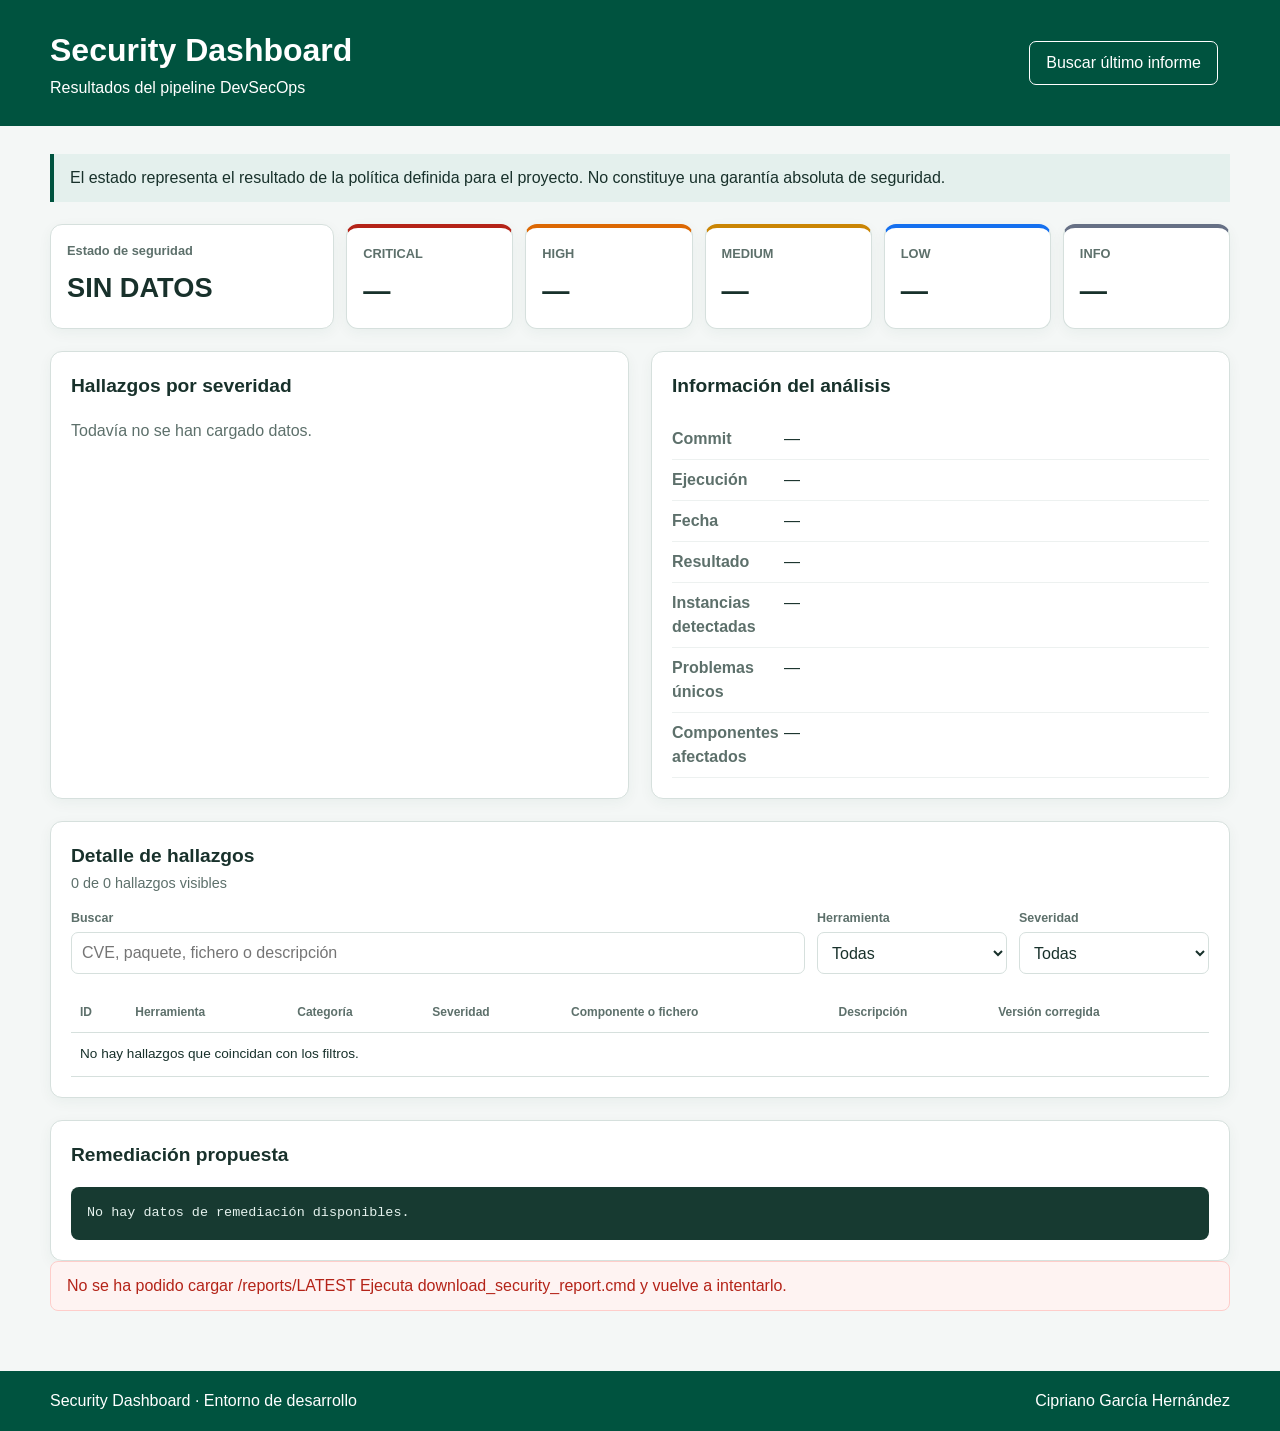
==== dashboard/index.html @ fe18d58e "añadir descarga automática del reports de github actions y dashboard de seguridad" ====
<!doctype html>
<html lang="es">
<head>
  <meta charset="utf-8">
  <meta name="viewport" content="width=device-width, initial-scale=1">
  <title>Security Dashboard</title>
  <link rel="stylesheet" href="styles.css">
  <script src="app.js" defer></script>
</head>
<body>
  <header class="site-header">
    <div class="container header-content">
      <div>
        <h1>Security Dashboard</h1>
        <p>Resultados del pipeline DevSecOps</p>
      </div>
      <div class="update-controls">
        <button id="refresh-button" class="secondary-button" type="button">
          Buscar último informe
        </button>
        <span id="update-message" class="update-message" aria-live="polite"></span>
      </div>
    </div>
  </header>

  <main class="container">
    <p class="notice">
      El estado representa el resultado de la política definida para el proyecto.
      No constituye una garantía absoluta de seguridad.
    </p>

    <section class="summary-grid" aria-label="Resumen de seguridad">
      <article id="status-card" class="card status-card">
        <span class="card-label">Estado de seguridad</span>
        <strong id="security-status">SIN DATOS</strong>
      </article>
      <article class="card severity-card critical">
        <span class="card-label">CRITICAL</span>
        <strong id="count-critical">—</strong>
      </article>
      <article class="card severity-card high">
        <span class="card-label">HIGH</span>
        <strong id="count-high">—</strong>
      </article>
      <article class="card severity-card medium">
        <span class="card-label">MEDIUM</span>
        <strong id="count-medium">—</strong>
      </article>
      <article class="card severity-card low">
        <span class="card-label">LOW</span>
        <strong id="count-low">—</strong>
      </article>
      <article class="card severity-card info">
        <span class="card-label">INFO</span>
        <strong id="count-info">—</strong>
      </article>
    </section>

    <section class="two-columns">
      <article class="panel">
        <h2>Hallazgos por severidad</h2>
        <div id="severity-chart" class="severity-chart">
          <p class="empty-message">Todavía no se han cargado datos.</p>
        </div>
      </article>

      <article class="panel">
        <h2>Información del análisis</h2>
        <dl class="analysis-data">
          <div><dt>Commit</dt><dd id="analysis-commit">—</dd></div>
          <div><dt>Ejecución</dt><dd id="analysis-run">—</dd></div>
          <div><dt>Fecha</dt><dd id="analysis-date">—</dd></div>
          <div><dt>Resultado</dt><dd id="analysis-conclusion">—</dd></div>
          <div><dt>Instancias detectadas</dt><dd id="analysis-total">—</dd></div>
          <div><dt>Problemas únicos</dt><dd id="analysis-unique">—</dd></div>
          <div><dt>Componentes afectados</dt><dd id="analysis-components">—</dd></div>
        </dl>
        <a id="workflow-link" class="workflow-link hidden" href="#" target="_blank" rel="noreferrer">
          Abrir ejecución en GitHub
        </a>
      </article>
    </section>

    <section class="panel findings-panel">
      <div class="section-heading">
        <div>
          <h2>Detalle de hallazgos</h2>
          <p id="visible-findings">0 hallazgos visibles</p>
        </div>
      </div>

      <div class="filters">
        <label>
          <span>Buscar</span>
          <input id="search-input" type="search"
                 placeholder="CVE, paquete, fichero o descripción">
        </label>
        <label>
          <span>Herramienta</span>
          <select id="tool-filter">
            <option value="">Todas</option>
          </select>
        </label>
        <label>
          <span>Severidad</span>
          <select id="severity-filter">
            <option value="">Todas</option>
            <option value="CRITICAL">CRITICAL</option>
            <option value="HIGH">HIGH</option>
            <option value="MEDIUM">MEDIUM</option>
            <option value="LOW">LOW</option>
            <option value="INFO">INFO</option>
          </select>
        </label>
      </div>

      <div class="table-wrapper">
        <table>
          <thead>
            <tr>
              <th>ID</th>
              <th>Herramienta</th>
              <th>Categoría</th>
              <th>Severidad</th>
              <th>Componente o fichero</th>
              <th>Descripción</th>
              <th>Versión corregida</th>
            </tr>
          </thead>
          <tbody id="findings-body">
            <tr><td colspan="7">No se han cargado informes.</td></tr>
          </tbody>
        </table>
      </div>
    </section>

    <section class="panel remediation-panel">
      <h2>Remediación propuesta</h2>
      <pre id="remediation-content">No hay datos de remediación disponibles.</pre>
    </section>

    <p id="error-message" class="error-message hidden" role="alert"></p>
  </main>

  <footer>
    <div class="container">
      <span>Security Dashboard · Entorno de desarrollo</span>
      <span>Cipriano García Hernández</span>
    </div>
  </footer>
</body>
</html>
---- dashboard/styles.css ----
:root {
  --uned-green: #00533f;
  --uned-green-light: #e4f0ed;
  --background: #f4f7f6;
  --surface: #ffffff;
  --border: #d6e0dd;
  --text: #18312b;
  --muted: #5d706b;
  --critical: #b42318;
  --high: #dc6803;
  --medium: #ca8504;
  --low: #1570ef;
  --info: #667085;
  --approved: #067647;
  --review: #b54708;
  --blocked: #b42318;
}

* {
  box-sizing: border-box;
}

body {
  margin: 0;
  color: var(--text);
  background: var(--background);
  font-family: Arial, Helvetica, sans-serif;
  line-height: 1.5;
}

.container {
  width: min(1180px, calc(100% - 32px));
  margin: 0 auto;
}

.site-header {
  padding: 26px 0;
  color: white;
  background: var(--uned-green);
}

.header-content {
  display: flex;
  align-items: center;
  justify-content: space-between;
  gap: 24px;
}

.update-controls {
  display: flex;
  align-items: center;
  gap: 12px;
}

.update-message {
  max-width: 220px;
  font-size: 0.85rem;
}

h1,
h2,
p {
  margin-top: 0;
}

h1 {
  margin-bottom: 2px;
  font-size: 2rem;
}

.site-header p {
  margin-bottom: 0;
}

h2 {
  margin-bottom: 18px;
  font-size: 1.2rem;
}

main {
  padding: 28px 0 44px;
}

.notice {
  padding: 12px 16px;
  border-left: 4px solid var(--uned-green);
  background: var(--uned-green-light);
}

.summary-grid {
  display: grid;
  grid-template-columns: 1.7fr repeat(5, 1fr);
  gap: 12px;
  margin: 22px 0;
}

.card,
.panel {
  border: 1px solid var(--border);
  border-radius: 12px;
  background: var(--surface);
  box-shadow: 0 4px 14px rgb(0 83 63 / 5%);
}

.card {
  min-height: 104px;
  padding: 16px;
}

.card-label {
  display: block;
  margin-bottom: 8px;
  color: var(--muted);
  font-size: 0.8rem;
  font-weight: bold;
}

.card strong {
  font-size: 1.7rem;
}

.severity-card {
  border-top-width: 4px;
}

.severity-card.critical { border-top-color: var(--critical); }
.severity-card.high { border-top-color: var(--high); }
.severity-card.medium { border-top-color: var(--medium); }
.severity-card.low { border-top-color: var(--low); }
.severity-card.info { border-top-color: var(--info); }

.status-card.approved { border-left: 5px solid var(--approved); }
.status-card.review-required { border-left: 5px solid var(--review); }
.status-card.blocked { border-left: 5px solid var(--blocked); }
.status-card.analysis-error { border-left: 5px solid var(--blocked); }

.two-columns {
  display: grid;
  grid-template-columns: 1fr 1fr;
  gap: 22px;
  margin-bottom: 22px;
}

.panel {
  padding: 20px;
}

.severity-chart {
  display: grid;
  gap: 12px;
}

.chart-row {
  display: grid;
  grid-template-columns: 86px 1fr 42px;
  align-items: center;
  gap: 10px;
}

.chart-label,
.chart-value {
  font-size: 0.82rem;
  font-weight: bold;
}

.chart-track {
  height: 16px;
  overflow: hidden;
  border-radius: 8px;
  background: #edf1f0;
}

.chart-bar {
  height: 100%;
  min-width: 2px;
  border-radius: 8px;
}

.chart-bar.critical { background: var(--critical); }
.chart-bar.high { background: var(--high); }
.chart-bar.medium { background: var(--medium); }
.chart-bar.low { background: var(--low); }
.chart-bar.info { background: var(--info); }

.analysis-data {
  margin: 0;
}

.analysis-data div {
  display: grid;
  grid-template-columns: 100px 1fr;
  gap: 12px;
  padding: 8px 0;
  border-bottom: 1px solid #edf1f0;
}

.analysis-data dt {
  color: var(--muted);
  font-weight: bold;
}

.analysis-data dd {
  margin: 0;
  overflow-wrap: anywhere;
}

.workflow-link {
  display: inline-block;
  margin-top: 16px;
  color: var(--uned-green);
  font-weight: bold;
}

.findings-panel {
  margin-bottom: 22px;
}

.section-heading {
  display: flex;
  align-items: start;
  justify-content: space-between;
}

.section-heading h2 {
  margin-bottom: 2px;
}

.section-heading p {
  color: var(--muted);
  font-size: 0.9rem;
}

.filters {
  display: grid;
  grid-template-columns: minmax(260px, 1fr) 190px 190px;
  gap: 12px;
  margin-bottom: 18px;
}

label span {
  display: block;
  margin-bottom: 5px;
  color: var(--muted);
  font-size: 0.78rem;
  font-weight: bold;
}

input,
select,
button {
  font: inherit;
}

input,
select {
  width: 100%;
  min-height: 42px;
  padding: 8px 10px;
  border: 1px solid var(--border);
  border-radius: 7px;
  color: var(--text);
  background: white;
}

.secondary-button {
  padding: 9px 16px;
  border: 1px solid white;
  border-radius: 7px;
  color: white;
  background: transparent;
  cursor: pointer;
}

.secondary-button:hover,
.secondary-button:focus {
  color: var(--uned-green);
  background: white;
}

.secondary-button:disabled {
  cursor: wait;
  opacity: 0.7;
}

.table-wrapper {
  overflow-x: auto;
}

table {
  width: 100%;
  border-collapse: collapse;
  font-size: 0.85rem;
}

th,
td {
  padding: 11px 9px;
  border-bottom: 1px solid var(--border);
  text-align: left;
  vertical-align: top;
}

th {
  color: var(--muted);
  font-size: 0.75rem;
}

.severity-badge {
  display: inline-block;
  padding: 3px 7px;
  border-radius: 5px;
  color: white;
  font-size: 0.72rem;
  font-weight: bold;
}

.severity-badge.critical { background: var(--critical); }
.severity-badge.high { background: var(--high); }
.severity-badge.medium { background: var(--medium); }
.severity-badge.low { background: var(--low); }
.severity-badge.info { background: var(--info); }

.description-cell {
  min-width: 280px;
  max-width: 430px;
}

.remediation-panel pre {
  max-height: 420px;
  margin: 0;
  padding: 16px;
  overflow: auto;
  border-radius: 8px;
  white-space: pre-wrap;
  overflow-wrap: anywhere;
  color: #e5f2ee;
  background: #173a31;
  font-family: Consolas, "Courier New", monospace;
  font-size: 0.84rem;
}

.empty-message,
.error-message {
  color: var(--muted);
}

.error-message {
  padding: 12px 16px;
  border: 1px solid #fecdca;
  border-radius: 8px;
  color: var(--blocked);
  background: #fef3f2;
}

.hidden {
  display: none;
}

footer {
  padding: 18px 0;
  color: white;
  background: var(--uned-green);
}

footer .container {
  display: flex;
  justify-content: space-between;
  gap: 20px;
}

@media (max-width: 980px) {
  .summary-grid {
    grid-template-columns: repeat(3, 1fr);
  }

  .status-card {
    grid-column: span 3;
  }

  .filters {
    grid-template-columns: 1fr 1fr;
  }

  .filters label:first-child {
    grid-column: span 2;
  }
}

@media (max-width: 700px) {
  .header-content,
  .update-controls,
  footer .container {
    align-items: flex-start;
    flex-direction: column;
  }

  .summary-grid,
  .two-columns,
  .filters {
    grid-template-columns: 1fr;
  }

  .status-card,
  .filters label:first-child {
    grid-column: auto;
  }
}
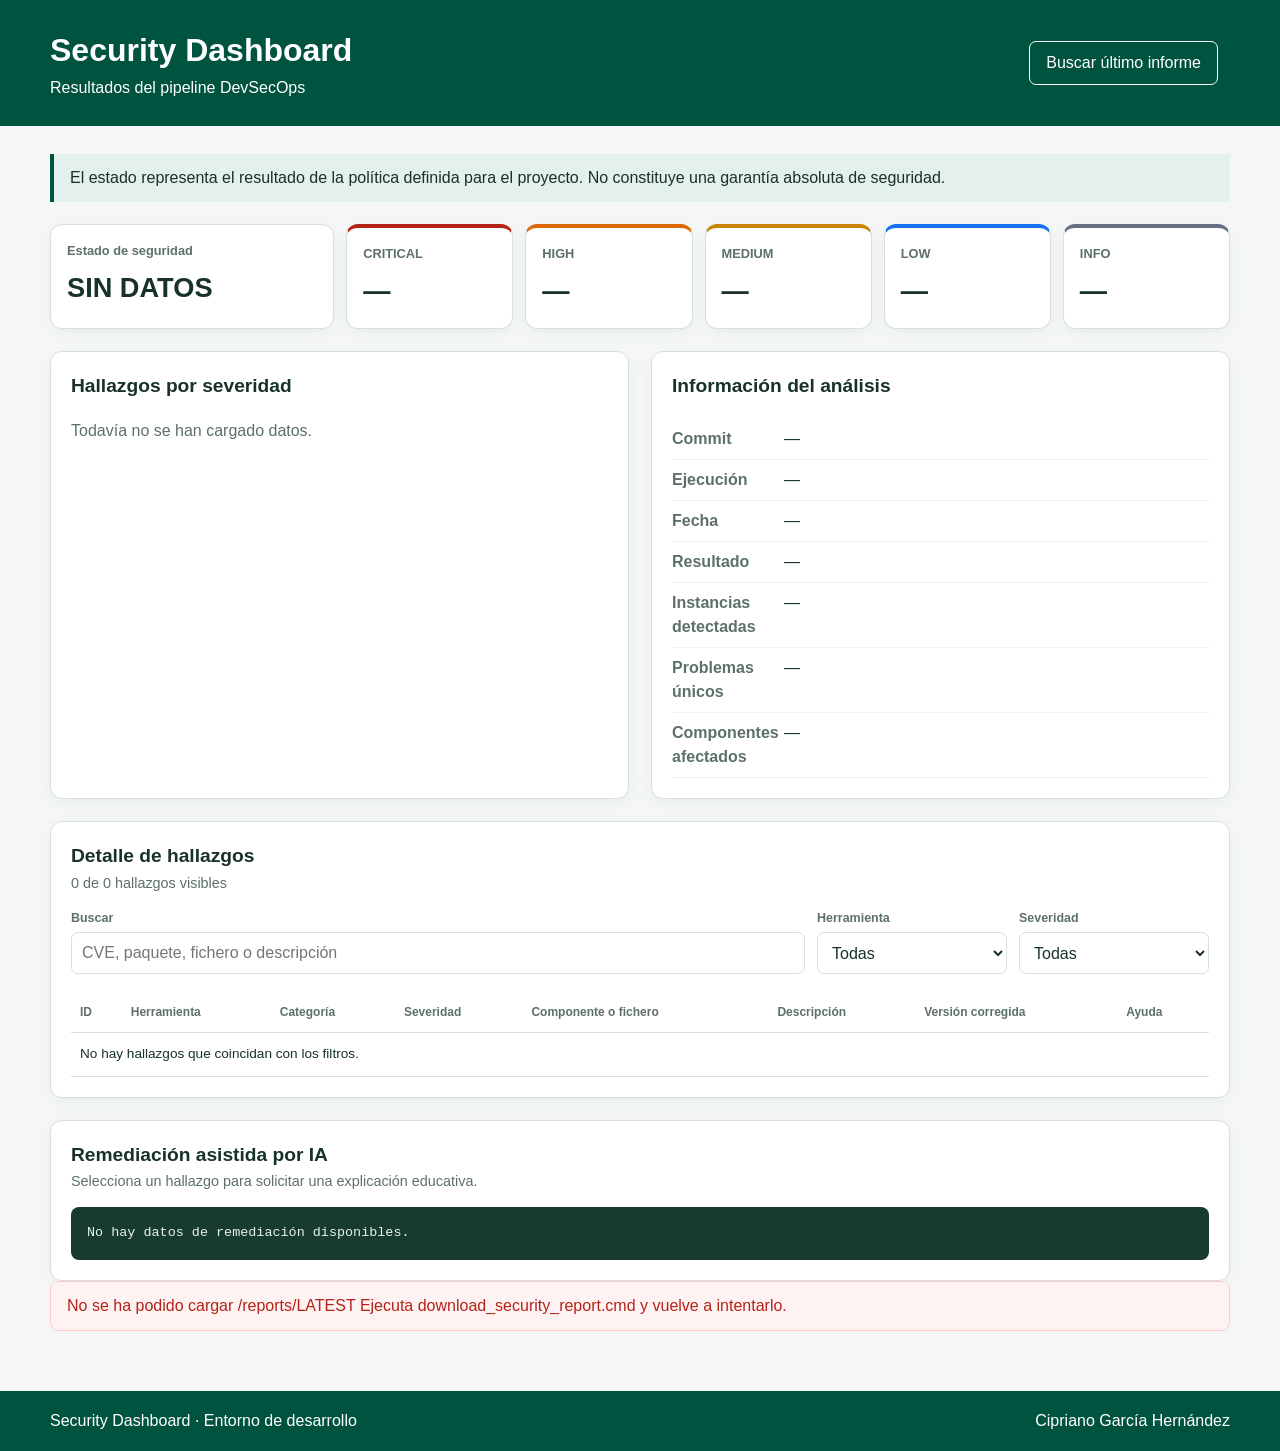
==== commit 67f444de: "integrar remediacion ia en dashboard integrar remediacion ia en dashboard" ====
--- a/dashboard/index.html
+++ b/dashboard/index.html
@@ -125,17 +125,24 @@
               <th>Componente o fichero</th>
               <th>Descripción</th>
               <th>Versión corregida</th>
+              <th>Ayuda</th>
             </tr>
           </thead>
           <tbody id="findings-body">
-            <tr><td colspan="7">No se han cargado informes.</td></tr>
+            <tr><td colspan="8">No se han cargado informes.</td></tr>
           </tbody>
         </table>
       </div>
     </section>
 
     <section class="panel remediation-panel">
-      <h2>Remediación propuesta</h2>
+      <div class="section-heading">
+        <div>
+          <h2>Remediación asistida por IA</h2>
+          <p>Selecciona un hallazgo para solicitar una explicación educativa.</p>
+        </div>
+        <span id="remediation-status" class="remediation-status" aria-live="polite"></span>
+      </div>
       <pre id="remediation-content">No hay datos de remediación disponibles.</pre>
     </section>
 
--- a/dashboard/styles.css
+++ b/dashboard/styles.css
@@ -282,6 +282,27 @@
   opacity: 0.7;
 }
 
+.ai-button {
+  min-width: 116px;
+  padding: 7px 10px;
+  border: 1px solid var(--uned-green);
+  border-radius: 7px;
+  color: white;
+  background: var(--uned-green);
+  cursor: pointer;
+}
+
+.ai-button:hover,
+.ai-button:focus {
+  color: var(--uned-green);
+  background: white;
+}
+
+.ai-button:disabled {
+  cursor: wait;
+  opacity: 0.65;
+}
+
 .table-wrapper {
   overflow-x: auto;
 }
@@ -339,6 +360,11 @@
   font-size: 0.84rem;
 }
 
+.remediation-status {
+  color: var(--muted);
+  font-size: 0.85rem;
+}
+
 .empty-message,
 .error-message {
   color: var(--muted);
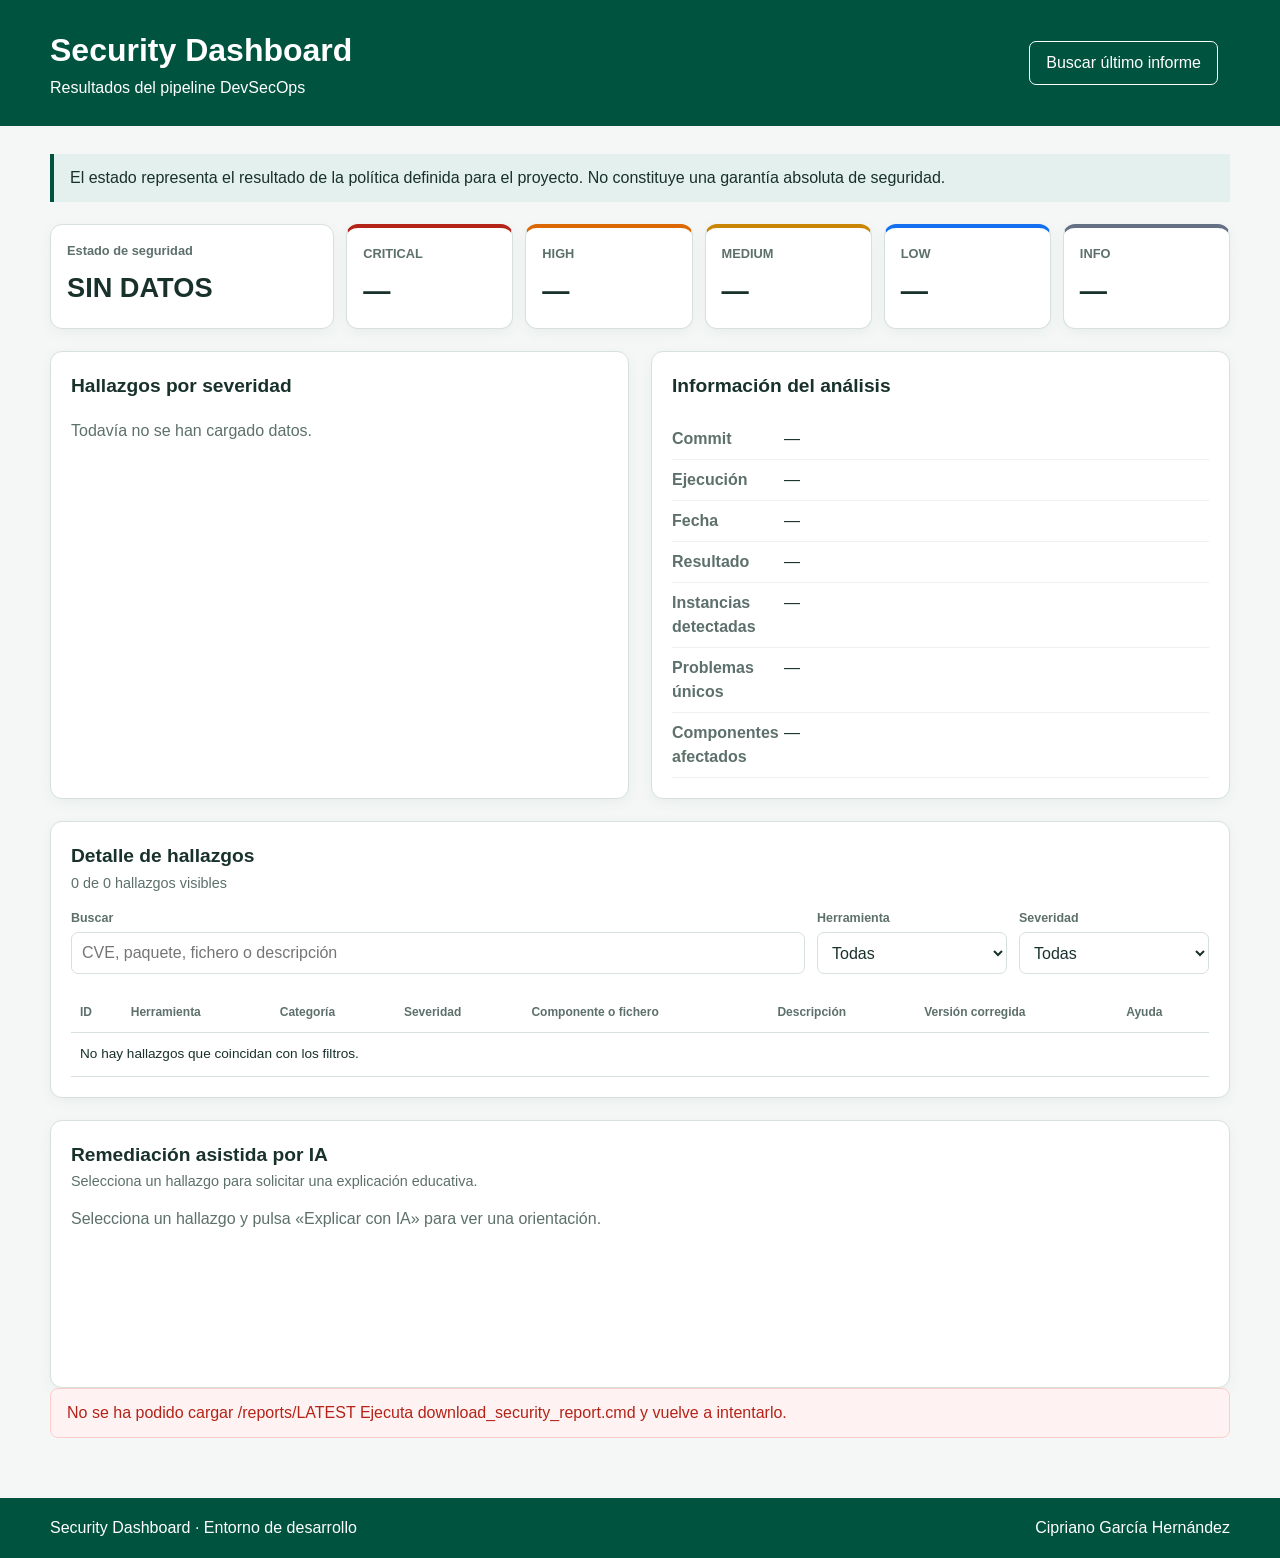
==== commit 9bdc7e79: "Configurar el flujo de ramas develop y main" ====
--- a/dashboard/index.html
+++ b/dashboard/index.html
@@ -143,7 +143,42 @@
         </div>
         <span id="remediation-status" class="remediation-status" aria-live="polite"></span>
       </div>
-      <pre id="remediation-content">No hay datos de remediación disponibles.</pre>
+      <div id="remediation-content" class="remediation-content" aria-live="polite">
+        <p id="remediation-empty" class="remediation-empty">
+          Selecciona un hallazgo y pulsa &laquo;Explicar con IA&raquo; para ver una orientaci&oacute;n.
+        </p>
+        <article id="remediation-result" class="remediation-result hidden">
+          <div class="remediation-finding">
+            <div>
+              <span id="remediation-severity" class="severity-badge">INFO</span>
+              <strong id="remediation-finding-id">-</strong>
+            </div>
+            <p id="remediation-meta" class="remediation-meta">-</p>
+          </div>
+          <div class="remediation-grid">
+            <section class="remediation-card">
+              <h3>1. Qu&eacute; ocurre</h3>
+              <p id="remediation-explanation">-</p>
+            </section>
+            <section class="remediation-card">
+              <h3>2. Qu&eacute; hacer</h3>
+              <p id="remediation-recommendation">-</p>
+            </section>
+            <section class="remediation-card">
+              <h3>3. C&oacute;mo validarlo</h3>
+              <p id="remediation-validation">-</p>
+            </section>
+            <section class="remediation-card">
+              <h3>4. Qu&eacute; aprender</h3>
+              <p id="remediation-learning">-</p>
+            </section>
+          </div>
+          <p class="remediation-note">
+            La IA propone una orientaci&oacute;n educativa. Revisa la recomendaci&oacute;n antes de aplicarla;
+            no se modifica el c&oacute;digo ni se ejecutan comandos autom&aacute;ticamente.
+          </p>
+        </article>
+      </div>
     </section>
 
     <p id="error-message" class="error-message hidden" role="alert"></p>
--- a/dashboard/styles.css
+++ b/dashboard/styles.css
@@ -346,18 +346,69 @@
   max-width: 430px;
 }
 
-.remediation-panel pre {
-  max-height: 420px;
+.remediation-content {
+  min-height: 160px;
+}
+
+.remediation-empty {
   margin: 0;
+  color: var(--muted);
+}
+
+.remediation-finding {
   padding: 16px;
-  overflow: auto;
-  border-radius: 8px;
-  white-space: pre-wrap;
+  border: 1px solid var(--border);
+  border-radius: 9px;
+  background: #fbfdfc;
+}
+
+.remediation-finding strong {
+  margin-left: 8px;
+  font-size: 1.3rem;
+}
+
+.remediation-meta {
+  margin: 8px 0 0;
+  color: var(--muted);
+  font-size: 0.9rem;
+}
+
+.remediation-grid {
+  display: grid;
+  grid-template-columns: 1fr 1fr;
+  gap: 14px;
+  margin-top: 16px;
+}
+
+.remediation-card {
+  min-height: 135px;
+  padding: 16px;
+  border: 1px solid var(--border);
+  border-radius: 9px;
+  background: white;
+}
+
+.remediation-card h3 {
+  margin: 0 0 9px;
+  color: var(--uned-green);
+  font-size: 1rem;
+}
+
+.remediation-card p {
+  margin: 0;
   overflow-wrap: anywhere;
-  color: #e5f2ee;
-  background: #173a31;
-  font-family: Consolas, "Courier New", monospace;
-  font-size: 0.84rem;
+  color: var(--text);
+  font-size: 0.92rem;
+}
+
+.remediation-note {
+  margin: 16px 0 0;
+  padding: 12px 14px;
+  border-left: 4px solid var(--uned-green);
+  border-radius: 5px;
+  color: var(--muted);
+  background: var(--uned-green-light);
+  font-size: 0.88rem;
 }
 
 .remediation-status {
@@ -422,7 +473,8 @@
 
   .summary-grid,
   .two-columns,
-  .filters {
+  .filters,
+  .remediation-grid {
     grid-template-columns: 1fr;
   }
 
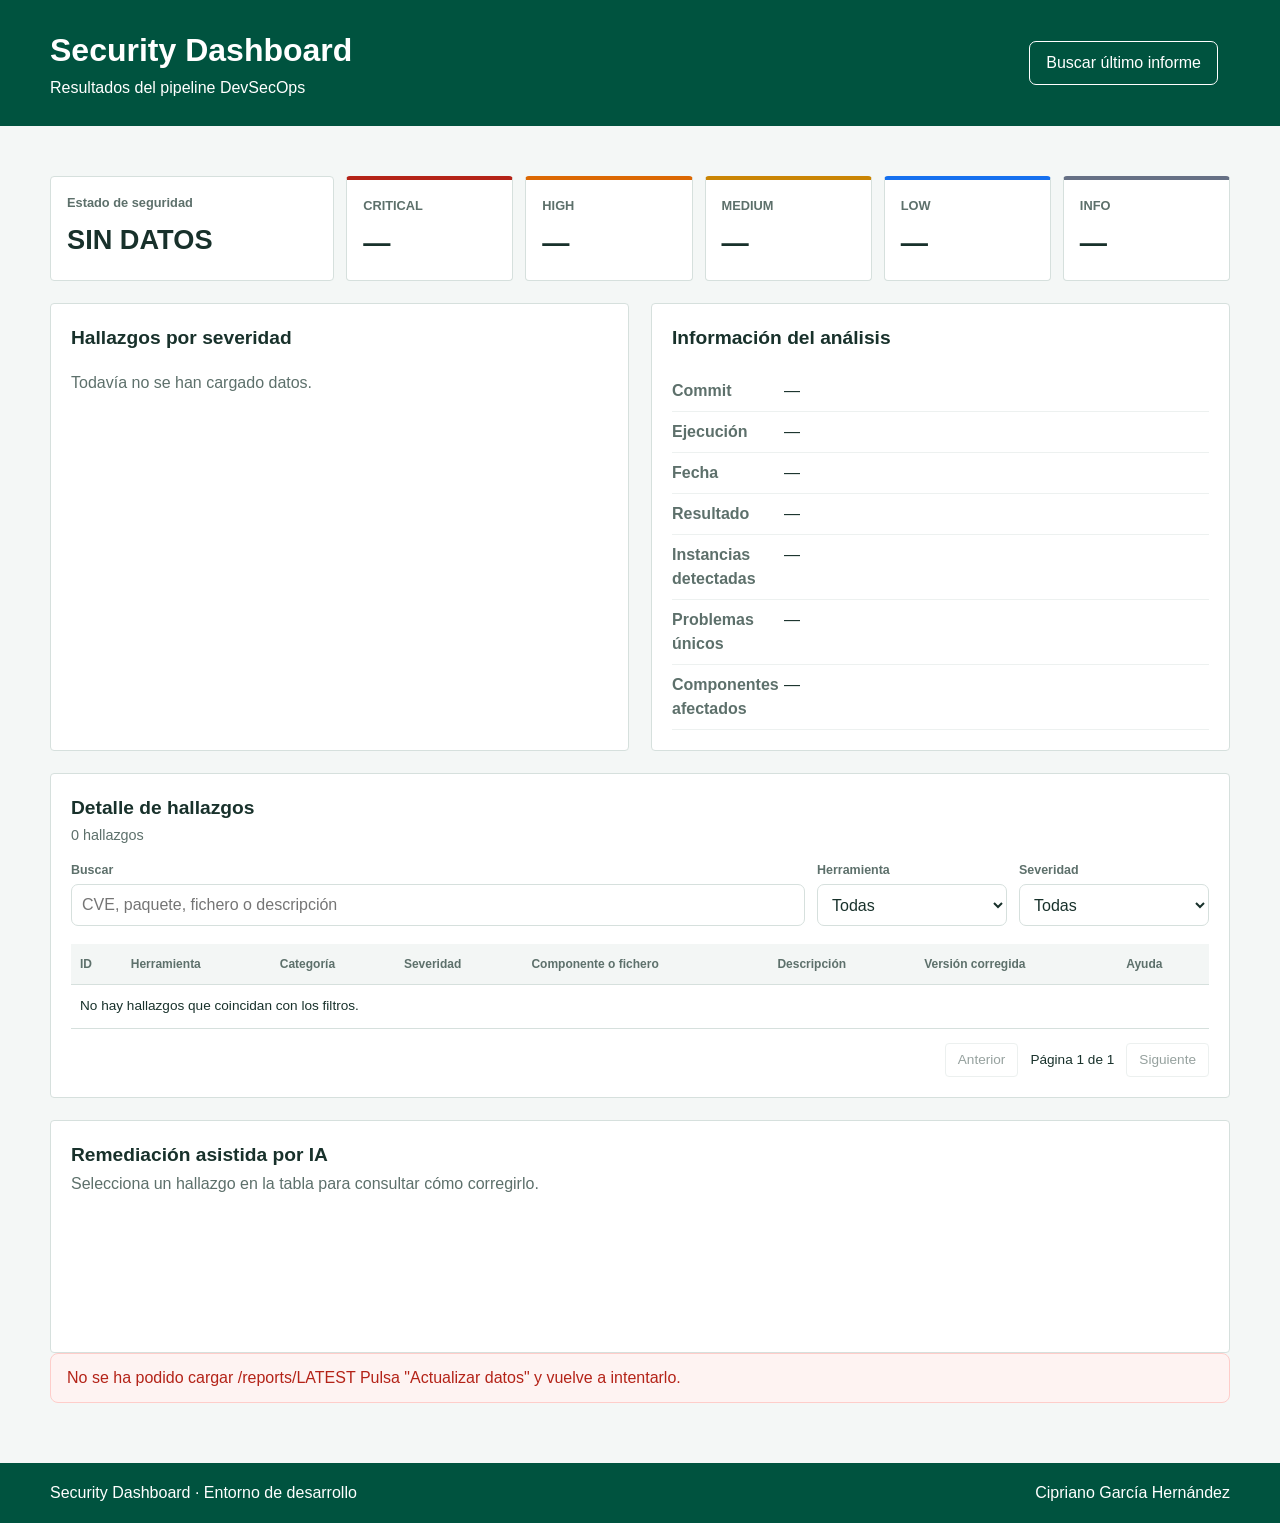
==== commit 83efa441: "Estructuración de entornos compose y pequeñas minor Estructuración de entornos compose y pequeñas mi" ====
--- a/dashboard/index.html
+++ b/dashboard/index.html
@@ -24,11 +24,6 @@
   </header>
 
   <main class="container">
-    <p class="notice">
-      El estado representa el resultado de la política definida para el proyecto.
-      No constituye una garantía absoluta de seguridad.
-    </p>
-
     <section class="summary-grid" aria-label="Resumen de seguridad">
       <article id="status-card" class="card status-card">
         <span class="card-label">Estado de seguridad</span>
@@ -133,19 +128,23 @@
           </tbody>
         </table>
       </div>
+      <nav class="pagination" aria-label="Paginación de hallazgos">
+        <button id="previous-page" type="button">Anterior</button>
+        <span id="page-information">Página 1 de 1</span>
+        <button id="next-page" type="button">Siguiente</button>
+      </nav>
     </section>
 
     <section class="panel remediation-panel">
       <div class="section-heading">
         <div>
           <h2>Remediación asistida por IA</h2>
-          <p>Selecciona un hallazgo para solicitar una explicación educativa.</p>
         </div>
         <span id="remediation-status" class="remediation-status" aria-live="polite"></span>
       </div>
       <div id="remediation-content" class="remediation-content" aria-live="polite">
         <p id="remediation-empty" class="remediation-empty">
-          Selecciona un hallazgo y pulsa &laquo;Explicar con IA&raquo; para ver una orientaci&oacute;n.
+          Selecciona un hallazgo en la tabla para consultar c&oacute;mo corregirlo.
         </p>
         <article id="remediation-result" class="remediation-result hidden">
           <div class="remediation-finding">
@@ -157,25 +156,34 @@
           </div>
           <div class="remediation-grid">
             <section class="remediation-card">
-              <h3>1. Qu&eacute; ocurre</h3>
+              <h3>1. Entiende el problema</h3>
               <p id="remediation-explanation">-</p>
             </section>
-            <section class="remediation-card">
-              <h3>2. Qu&eacute; hacer</h3>
+            <section class="remediation-card remediation-patch-card">
+              <div class="patch-heading">
+                <h3>2. Revisa y aplica el cambio</h3>
+                <span id="remediation-confidence" class="confidence-badge">-</span>
+              </div>
               <p id="remediation-recommendation">-</p>
+              <p id="remediation-patch-file" class="patch-file">-</p>
+              <p id="remediation-patch-reason" class="hidden">-</p>
+              <pre id="remediation-patch-code" class="patch-code hidden"><code></code></pre>
+              <div id="remediation-warnings" class="remediation-warnings hidden">
+                <strong>Antes de cambiarlo</strong>
+                <ul id="remediation-warning-list"></ul>
+              </div>
             </section>
             <section class="remediation-card">
-              <h3>3. C&oacute;mo validarlo</h3>
+              <h3>3. Comprueba la soluci&oacute;n</h3>
               <p id="remediation-validation">-</p>
             </section>
-            <section class="remediation-card">
-              <h3>4. Qu&eacute; aprender</h3>
-              <p id="remediation-learning">-</p>
-            </section>
           </div>
+          <section class="remediation-learning-box">
+            <strong>Idea clave</strong>
+            <p id="remediation-learning">-</p>
+          </section>
           <p class="remediation-note">
-            La IA propone una orientaci&oacute;n educativa. Revisa la recomendaci&oacute;n antes de aplicarla;
-            no se modifica el c&oacute;digo ni se ejecutan comandos autom&aacute;ticamente.
+            La propuesta no se aplica autom&aacute;ticamente. Rev&iacute;sala antes de modificar el proyecto.
           </p>
         </article>
       </div>
--- a/dashboard/styles.css
+++ b/dashboard/styles.css
@@ -81,12 +81,6 @@
   padding: 28px 0 44px;
 }
 
-.notice {
-  padding: 12px 16px;
-  border-left: 4px solid var(--uned-green);
-  background: var(--uned-green-light);
-}
-
 .summary-grid {
   display: grid;
   grid-template-columns: 1.7fr repeat(5, 1fr);
@@ -97,9 +91,8 @@
 .card,
 .panel {
   border: 1px solid var(--border);
-  border-radius: 12px;
+  border-radius: 4px;
   background: var(--surface);
-  box-shadow: 0 4px 14px rgb(0 83 63 / 5%);
 }
 
 .card {
@@ -323,7 +316,35 @@
 
 th {
   color: var(--muted);
+  background: #f3f6f5;
   font-size: 0.75rem;
+}
+
+tbody tr:hover {
+  background: #f8faf9;
+}
+
+.pagination {
+  display: flex;
+  align-items: center;
+  justify-content: flex-end;
+  gap: 12px;
+  margin-top: 14px;
+  font-size: 0.85rem;
+}
+
+.pagination button {
+  padding: 6px 12px;
+  border: 1px solid var(--border);
+  border-radius: 4px;
+  color: var(--text);
+  background: white;
+  cursor: pointer;
+}
+
+.pagination button:disabled {
+  cursor: default;
+  opacity: 0.45;
 }
 
 .severity-badge {
@@ -375,7 +396,7 @@
 
 .remediation-grid {
   display: grid;
-  grid-template-columns: 1fr 1fr;
+  grid-template-columns: 1fr;
   gap: 14px;
   margin-top: 16px;
 }
@@ -389,6 +410,9 @@
 }
 
 .remediation-card h3 {
+  display: flex;
+  align-items: center;
+  gap: 8px;
   margin: 0 0 9px;
   color: var(--uned-green);
   font-size: 1rem;
@@ -399,6 +423,69 @@
   overflow-wrap: anywhere;
   color: var(--text);
   font-size: 0.92rem;
+}
+
+.remediation-patch-card {
+  grid-column: 1 / -1;
+}
+
+.patch-heading {
+  display: flex;
+  align-items: center;
+  justify-content: space-between;
+  gap: 12px;
+}
+
+.confidence-badge {
+  padding: 4px 8px;
+  border-radius: 5px;
+  color: white;
+  background: var(--uned-green);
+  font-size: 0.75rem;
+  font-weight: bold;
+}
+
+.patch-file {
+  margin-top: 12px !important;
+  font-weight: bold;
+}
+
+.patch-code {
+  margin: 12px 0 0;
+  padding: 14px;
+  overflow-x: auto;
+  border-radius: 7px;
+  color: #f8fafc;
+  background: #173f35;
+  font-size: 0.85rem;
+  line-height: 1.5;
+  white-space: pre;
+}
+
+.remediation-warnings {
+  margin-top: 12px;
+  padding: 14px 16px;
+  border-left: 4px solid var(--medium);
+  border-radius: 5px;
+  background: #fff8e6;
+}
+
+.remediation-warnings ul {
+  margin: 8px 0 0;
+  padding-left: 20px;
+}
+
+.remediation-learning-box {
+  margin-top: 14px;
+  padding: 14px 16px;
+  border-radius: 7px;
+  background: #f3f6f5;
+}
+
+.remediation-learning-box p {
+  margin: 5px 0 0;
+  color: var(--muted);
+  font-size: 0.9rem;
 }
 
 .remediation-note {
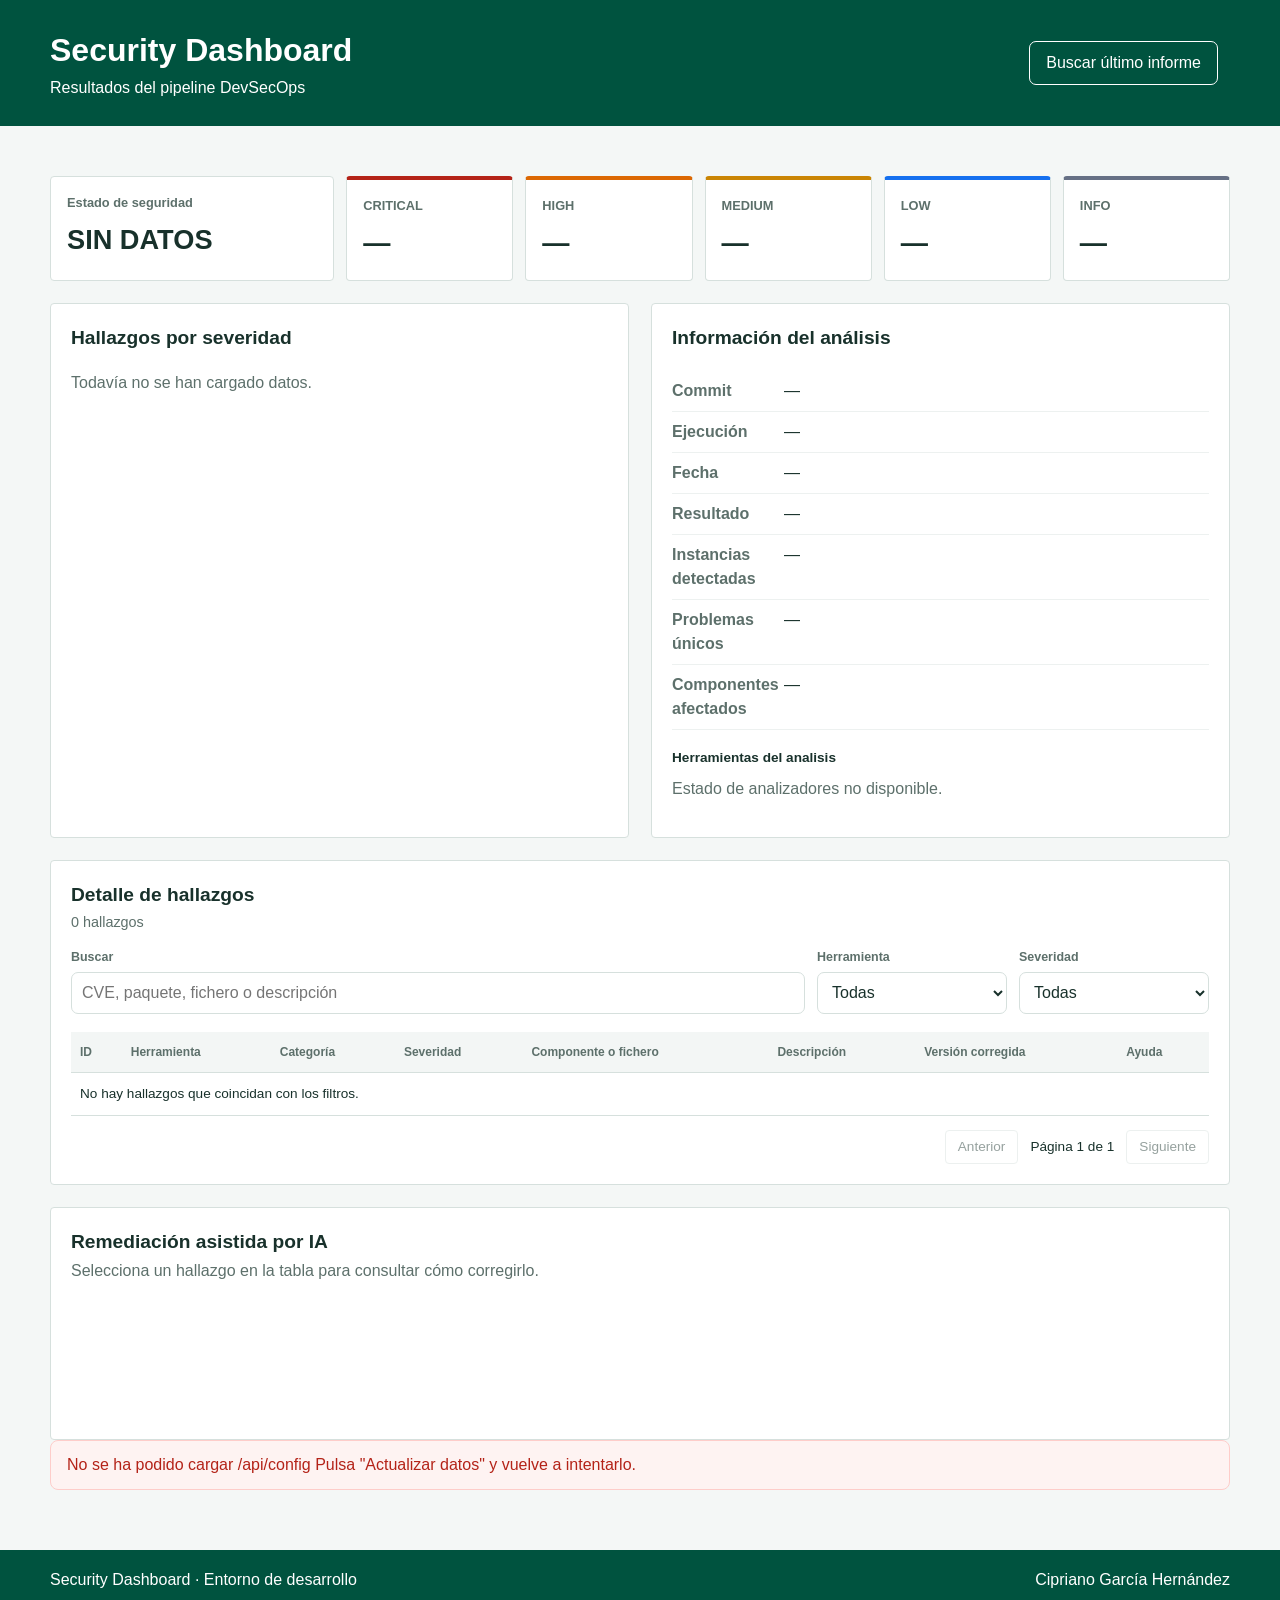
==== commit 6d697531: "Fallos SAST y pequeñas adaptaciones" ====
--- a/dashboard/index.html
+++ b/dashboard/index.html
@@ -70,6 +70,12 @@
           <div><dt>Problemas únicos</dt><dd id="analysis-unique">—</dd></div>
           <div><dt>Componentes afectados</dt><dd id="analysis-components">—</dd></div>
         </dl>
+        <div class="analyzer-overview">
+          <h3>Herramientas del analisis</h3>
+          <div id="analyzer-status-list" class="analyzer-status-list">
+            <p class="empty-message">Estado no disponible.</p>
+          </div>
+        </div>
         <a id="workflow-link" class="workflow-link hidden" href="#" target="_blank" rel="noreferrer">
           Abrir ejecución en GitHub
         </a>
@@ -135,7 +141,7 @@
       </nav>
     </section>
 
-    <section class="panel remediation-panel">
+    <section id="remediation-panel" class="panel remediation-panel">
       <div class="section-heading">
         <div>
           <h2>Remediación asistida por IA</h2>
@@ -167,7 +173,66 @@
               <p id="remediation-recommendation">-</p>
               <p id="remediation-patch-file" class="patch-file">-</p>
               <p id="remediation-patch-reason" class="hidden">-</p>
-              <pre id="remediation-patch-code" class="patch-code hidden"><code></code></pre>
+              <div id="remediation-editor" class="editor-window hidden" aria-label="Fichero abierto en modo simulacion">
+                <div class="editor-window-bar">
+                  <div class="window-controls" aria-hidden="true">
+                    <span class="window-control close"></span>
+                    <span class="window-control minimize"></span>
+                    <span class="window-control maximize"></span>
+                  </div>
+                  <div class="editor-tab">
+                    <span class="editor-tab-icon">[]</span>
+                    <strong id="remediation-editor-tab">Dockerfile</strong>
+                    <span class="editor-tab-close">x</span>
+                  </div>
+                  <span class="editor-mode">solo lectura</span>
+                </div>
+                <div class="editor-toolbar">
+                  <span class="editor-breadcrumb">
+                    project <b>/</b> <strong id="remediation-editor-file">Dockerfile</strong>
+                    <em id="remediation-editor-location">Linea pendiente</em>
+                  </span>
+                  <span class="editor-toolbar-status">
+                    <span class="editor-status-dot"></span>
+                    <span id="remediation-editor-status">cambio sugerido</span>
+                  </span>
+                </div>
+                <div id="remediation-editor-code" class="editor-code" role="region" aria-label="Contenido del Dockerfile"></div>
+                <div class="editor-change-summary" aria-label="Resumen del cambio propuesto">
+                  <div class="editor-change-card removed">
+                    <strong>
+                      <span><span aria-hidden="true">−</span> Se elimina</span>
+                      <small id="remediation-editor-removed-line">—</small>
+                    </strong>
+                    <code id="remediation-editor-removed">Ninguna linea</code>
+                  </div>
+                  <div class="editor-change-card added">
+                    <strong>
+                      <span><span aria-hidden="true">+</span> Se anade</span>
+                      <small id="remediation-editor-added-line">—</small>
+                    </strong>
+                    <code id="remediation-editor-added">Ninguna linea</code>
+                  </div>
+                </div>
+                <div class="editor-legend">
+                  <span><i class="legend-swatch removed"></i> contenido actual</span>
+                  <span><i class="legend-swatch added"></i> cambio propuesto</span>
+                </div>
+              </div>
+              <div id="remediation-change" class="remediation-change hidden">
+                <div id="remediation-before-box" class="change-before">
+                  <strong id="remediation-before-title">Localiza este contenido</strong>
+                  <pre><code id="remediation-before"></code></pre>
+                </div>
+                <div id="remediation-after-box" class="change-after">
+                  <strong id="remediation-after-title">Sustitúyelo por</strong>
+                  <pre><code id="remediation-after"></code></pre>
+                </div>
+              </div>
+              <details id="remediation-diff" class="remediation-diff hidden">
+                <summary>Ver diferencia técnica</summary>
+                <pre id="remediation-patch-code" class="patch-code"><code></code></pre>
+              </details>
               <div id="remediation-warnings" class="remediation-warnings hidden">
                 <strong>Antes de cambiarlo</strong>
                 <ul id="remediation-warning-list"></ul>
@@ -183,7 +248,7 @@
             <p id="remediation-learning">-</p>
           </section>
           <p class="remediation-note">
-            La propuesta no se aplica autom&aacute;ticamente. Rev&iacute;sala antes de modificar el proyecto.
+            La propuesta no modifica el proyecto. Comprueba el cambio y apl&iacute;calo manualmente.
           </p>
         </article>
       </div>
--- a/dashboard/styles.css
+++ b/dashboard/styles.css
@@ -197,6 +197,47 @@
   overflow-wrap: anywhere;
 }
 
+.analyzer-overview {
+  margin-top: 18px;
+}
+
+.analyzer-overview h3 {
+  margin: 0 0 9px;
+  font-size: 0.85rem;
+}
+
+.analyzer-status-list {
+  display: grid;
+  gap: 7px;
+}
+
+.analyzer-status-item {
+  display: grid;
+  grid-template-columns: minmax(120px, 1fr) auto;
+  align-items: center;
+  gap: 10px;
+  padding: 8px 10px;
+  border: 1px solid var(--border);
+  border-left-width: 4px;
+  border-radius: 6px;
+  background: #f8faf9;
+  font-size: 0.78rem;
+}
+
+.analyzer-status-item.success { border-left-color: var(--approved); }
+.analyzer-status-item.empty { border-left-color: var(--info); }
+.analyzer-status-item.error { border-left-color: var(--blocked); }
+
+.analyzer-status-item span {
+  color: var(--muted);
+  text-align: right;
+}
+
+.analyzer-status-item.error span {
+  color: var(--blocked);
+  font-weight: bold;
+}
+
 .workflow-link {
   display: inline-block;
   margin-top: 16px;
@@ -445,10 +486,305 @@
   font-weight: bold;
 }
 
+.confidence-badge.manual {
+  background: var(--review);
+}
+
 .patch-file {
   margin-top: 12px !important;
   font-weight: bold;
 }
+
+.remediation-change,
+.remediation-diff {
+  display: none !important;
+}
+
+.editor-window {
+  margin-top: 16px;
+  overflow: hidden;
+  border: 1px solid #263c49;
+  border-radius: 10px;
+  color: #dbe7ee;
+  background: #101a21;
+  box-shadow: 0 12px 28px rgba(24, 49, 43, 0.14);
+}
+
+.editor-window-bar {
+  display: flex;
+  align-items: center;
+  min-height: 44px;
+  padding: 0 14px;
+  background: #1c2a33;
+}
+
+.window-controls {
+  display: flex;
+  gap: 7px;
+  margin-right: 18px;
+}
+
+.window-control {
+  width: 10px;
+  height: 10px;
+  border-radius: 50%;
+}
+
+.window-control.close { background: #f4776b; }
+.window-control.minimize { background: #e6bd57; }
+.window-control.maximize { background: #61c487; }
+
+.editor-tab {
+  display: flex;
+  align-items: center;
+  gap: 8px;
+  min-height: 44px;
+  padding: 0 14px;
+  border-bottom: 2px solid #54c58a;
+  color: #f1f7f4;
+  background: #101a21;
+  font-size: 0.85rem;
+}
+
+.editor-tab-icon {
+  color: #f0c674;
+  font-size: 1.05rem;
+}
+
+.editor-tab-close {
+  margin-left: 12px;
+  color: #8da0aa;
+  font-size: 1rem;
+}
+
+.editor-mode {
+  margin-left: auto;
+  color: #8da0aa;
+  font-size: 0.72rem;
+  text-transform: uppercase;
+  letter-spacing: 0.06em;
+}
+
+.editor-toolbar {
+  display: flex;
+  align-items: center;
+  justify-content: space-between;
+  gap: 12px;
+  padding: 9px 14px;
+  border-bottom: 1px solid #263c49;
+  color: #8da0aa;
+  background: #15232c;
+  font-size: 0.75rem;
+}
+
+.editor-breadcrumb b {
+  margin: 0 5px;
+  color: #647b87;
+}
+
+.editor-breadcrumb strong {
+  color: #dbe7ee;
+  font-weight: 600;
+}
+
+.editor-breadcrumb em {
+  display: inline-block;
+  margin-left: 9px;
+  padding: 2px 7px;
+  border: 1px solid #46616e;
+  border-radius: 10px;
+  color: #b9d5e2;
+  background: #1d323d;
+  font-size: 0.68rem;
+  font-style: normal;
+  font-weight: bold;
+}
+
+.editor-toolbar-status {
+  display: inline-flex;
+  align-items: center;
+  gap: 6px;
+  color: #8ed8ac;
+}
+
+.editor-status-dot {
+  width: 7px;
+  height: 7px;
+  border-radius: 50%;
+  background: #54c58a;
+  box-shadow: 0 0 0 3px rgba(84, 197, 138, 0.12);
+}
+
+.editor-code {
+  max-height: 330px;
+  overflow: auto;
+  padding: 13px 0;
+  background: #101a21;
+  font-family: Consolas, "SFMono-Regular", Menlo, monospace;
+  font-size: 0.82rem;
+  line-height: 1.65;
+}
+
+.editor-line,
+.editor-hunk {
+  display: grid;
+  grid-template-columns: 44px 44px 22px minmax(0, 1fr);
+  align-items: stretch;
+  min-height: 25px;
+}
+
+.editor-line {
+  color: #dbe7ee;
+}
+
+.editor-line:hover {
+  background: #172832;
+}
+
+.editor-line.removed {
+  color: #ffb8ae;
+  background: rgba(180, 52, 42, 0.2);
+}
+
+.editor-line.added {
+  color: #a6e7be;
+  background: rgba(39, 136, 82, 0.22);
+}
+
+.editor-gutter,
+.editor-prefix {
+  color: #607783;
+  user-select: none;
+}
+
+.editor-gutter {
+  padding-right: 10px;
+  text-align: right;
+}
+
+.editor-prefix {
+  text-align: center;
+}
+
+.editor-line.removed .editor-prefix { color: #f4776b; }
+.editor-line.added .editor-prefix { color: #61c487; }
+
+.editor-source {
+  min-width: 0;
+  padding-right: 16px;
+  overflow-wrap: anywhere;
+  white-space: pre-wrap;
+}
+
+.editor-hunk {
+  display: block;
+  margin: 5px 0;
+  padding: 2px 16px 2px 110px;
+  color: #7bb6d4;
+  background: #172a35;
+}
+
+.editor-change-summary {
+  display: grid;
+  grid-template-columns: 1fr 1fr;
+  gap: 10px;
+  padding: 12px 14px;
+  border-top: 1px solid #263c49;
+  background: #101a21;
+}
+
+.editor-change-card {
+  min-width: 0;
+  overflow: hidden;
+  border: 1px solid #314854;
+  border-radius: 7px;
+  background: #15232c;
+}
+
+.editor-change-card strong {
+  display: flex;
+  align-items: center;
+  justify-content: space-between;
+  gap: 10px;
+  padding: 7px 10px;
+  font-family: Arial, Helvetica, sans-serif;
+  font-size: 0.75rem;
+}
+
+.editor-change-card strong small {
+  font-size: 0.68rem;
+  font-weight: bold;
+  white-space: nowrap;
+}
+
+.editor-column-header {
+  display: grid;
+  grid-template-columns: 44px 44px 22px minmax(0, 1fr);
+  padding-bottom: 6px;
+  color: #68808c;
+  font-family: Arial, Helvetica, sans-serif;
+  font-size: 0.62rem;
+  font-weight: bold;
+  letter-spacing: 0.05em;
+  text-transform: uppercase;
+}
+
+.editor-column-header span:nth-child(-n + 2) {
+  padding-right: 8px;
+  text-align: right;
+}
+
+.editor-column-header span:last-child {
+  padding-left: 2px;
+}
+
+.editor-change-card code {
+  display: block;
+  min-height: 42px;
+  padding: 9px 10px;
+  overflow-x: auto;
+  color: #c7d5dc;
+  font-family: Consolas, "SFMono-Regular", Menlo, monospace;
+  font-size: 0.76rem;
+  line-height: 1.5;
+  white-space: pre-wrap;
+}
+
+.editor-change-card.removed strong {
+  color: #ffb8ae;
+  background: rgba(180, 52, 42, 0.2);
+}
+
+.editor-change-card.added strong {
+  color: #a6e7be;
+  background: rgba(39, 136, 82, 0.22);
+}
+
+.editor-legend {
+  display: flex;
+  gap: 18px;
+  padding: 9px 14px;
+  border-top: 1px solid #263c49;
+  color: #8da0aa;
+  background: #15232c;
+  font-family: Arial, Helvetica, sans-serif;
+  font-size: 0.72rem;
+}
+
+.editor-legend span {
+  display: inline-flex;
+  align-items: center;
+  gap: 6px;
+}
+
+.legend-swatch {
+  width: 9px;
+  height: 9px;
+  border-radius: 2px;
+}
+
+.legend-swatch.removed { background: #b4342a; }
+.legend-swatch.added { background: #278852; }
 
 .patch-code {
   margin: 12px 0 0;
@@ -462,6 +798,47 @@
   white-space: pre;
 }
 
+.remediation-change {
+  display: grid;
+  grid-template-columns: 1fr 1fr;
+  gap: 12px;
+  margin-top: 14px;
+}
+
+.remediation-change > div {
+  min-width: 0;
+  padding: 12px;
+  border: 1px solid var(--border);
+  border-radius: 7px;
+  background: #f7f9f8;
+}
+
+.remediation-change .change-before {
+  border-left: 4px solid #b54708;
+}
+
+.remediation-change .change-after {
+  border-left: 4px solid var(--approved);
+}
+
+.remediation-change pre {
+  margin: 8px 0 0;
+  padding: 10px;
+  overflow-x: auto;
+  border-radius: 5px;
+  background: white;
+  white-space: pre-wrap;
+}
+
+.remediation-diff {
+  margin-top: 12px;
+}
+
+.remediation-diff summary {
+  cursor: pointer;
+  font-weight: bold;
+}
+
 .remediation-warnings {
   margin-top: 12px;
   padding: 14px 16px;
@@ -561,7 +938,9 @@
   .summary-grid,
   .two-columns,
   .filters,
-  .remediation-grid {
+  .remediation-grid,
+  .remediation-change,
+  .editor-change-summary {
     grid-template-columns: 1fr;
   }
 
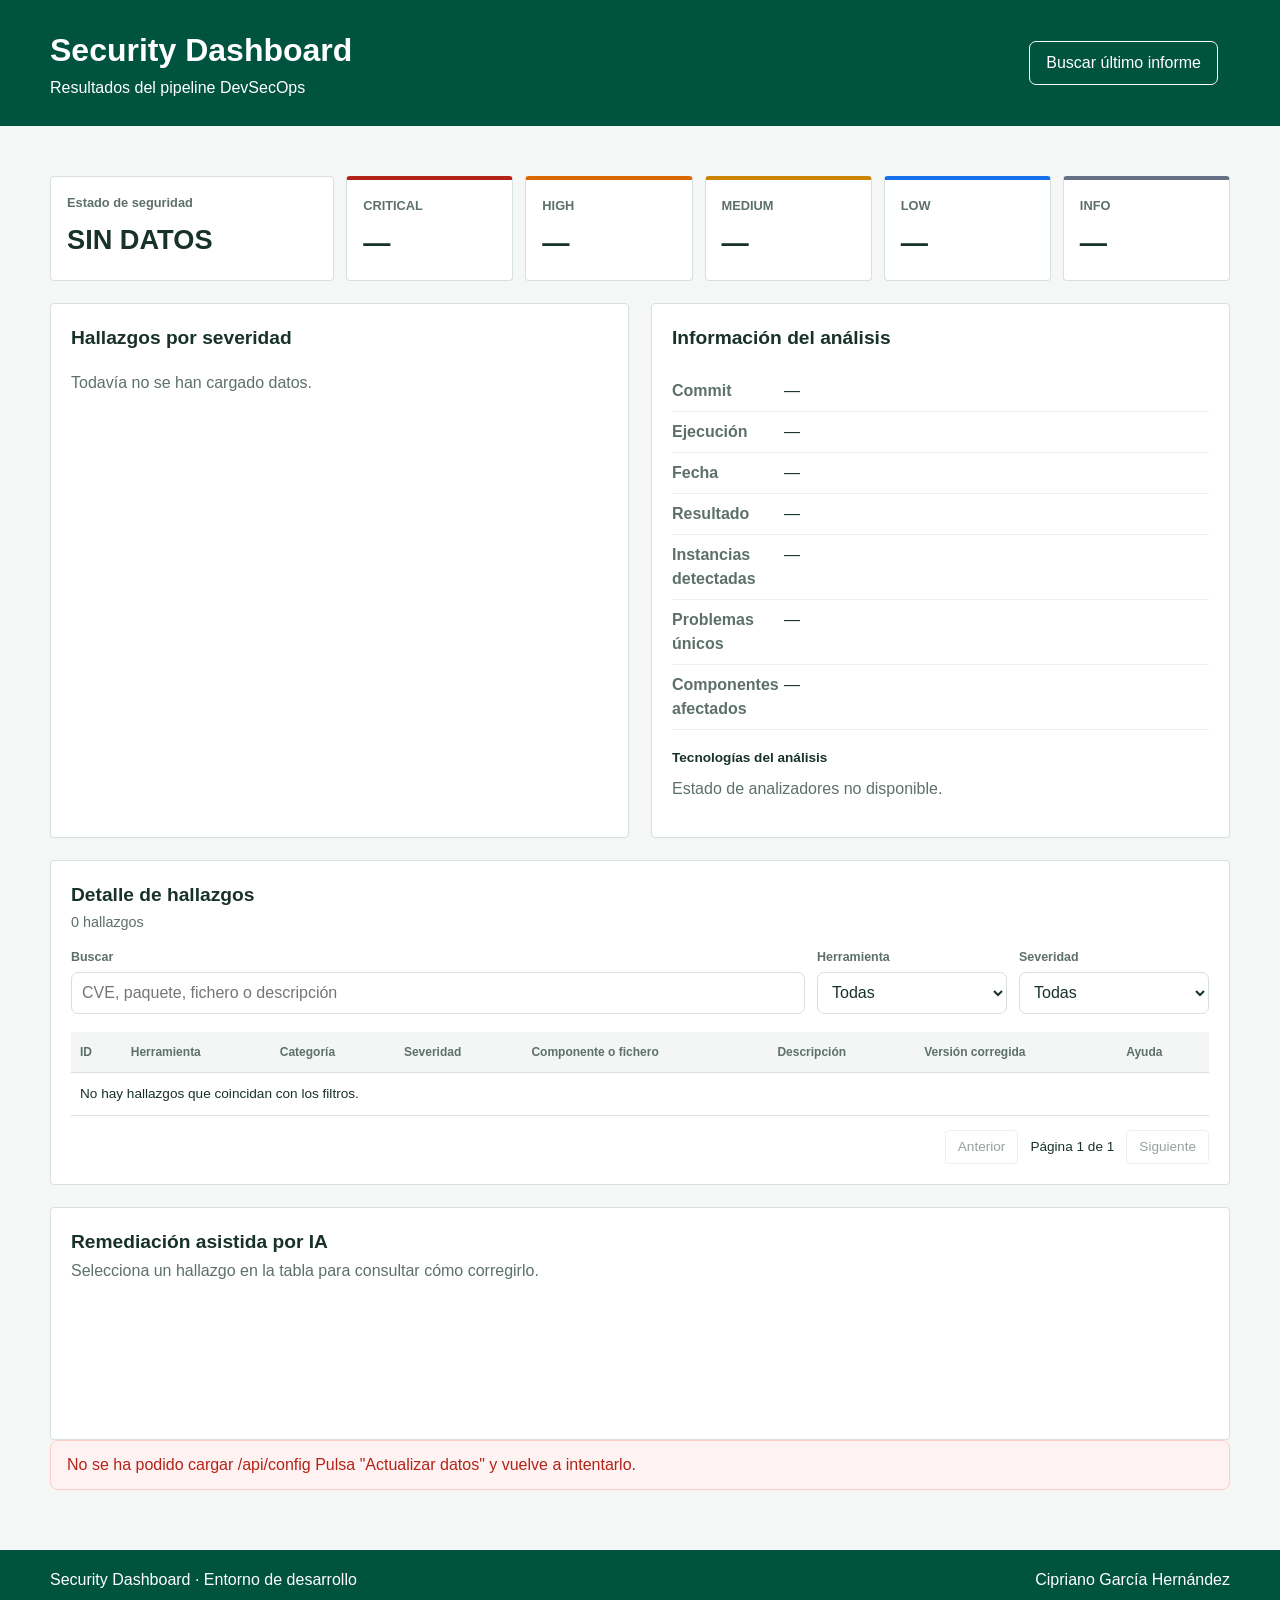
==== commit b706d36a: "Recuperar informe por branch especificado" ====
--- a/dashboard/index.html
+++ b/dashboard/index.html
@@ -71,7 +71,7 @@
           <div><dt>Componentes afectados</dt><dd id="analysis-components">—</dd></div>
         </dl>
         <div class="analyzer-overview">
-          <h3>Herramientas del analisis</h3>
+          <h3>Tecnolog&iacute;as del an&aacute;lisis</h3>
           <div id="analyzer-status-list" class="analyzer-status-list">
             <p class="empty-message">Estado no disponible.</p>
           </div>
--- a/dashboard/styles.css
+++ b/dashboard/styles.css
@@ -233,7 +233,27 @@
   text-align: right;
 }
 
-.analyzer-status-item.error span {
+.analyzer-identity {
+  min-width: 0;
+}
+
+.analyzer-identity strong,
+.analyzer-identity small {
+  display: block;
+}
+
+.analyzer-identity small {
+  margin-top: 1px;
+  color: var(--muted);
+  font-size: 0.68rem;
+}
+
+.analyzer-status-item .analyzer-result {
+  color: var(--muted);
+  text-align: right;
+}
+
+.analyzer-status-item.error .analyzer-result {
   color: var(--blocked);
   font-weight: bold;
 }
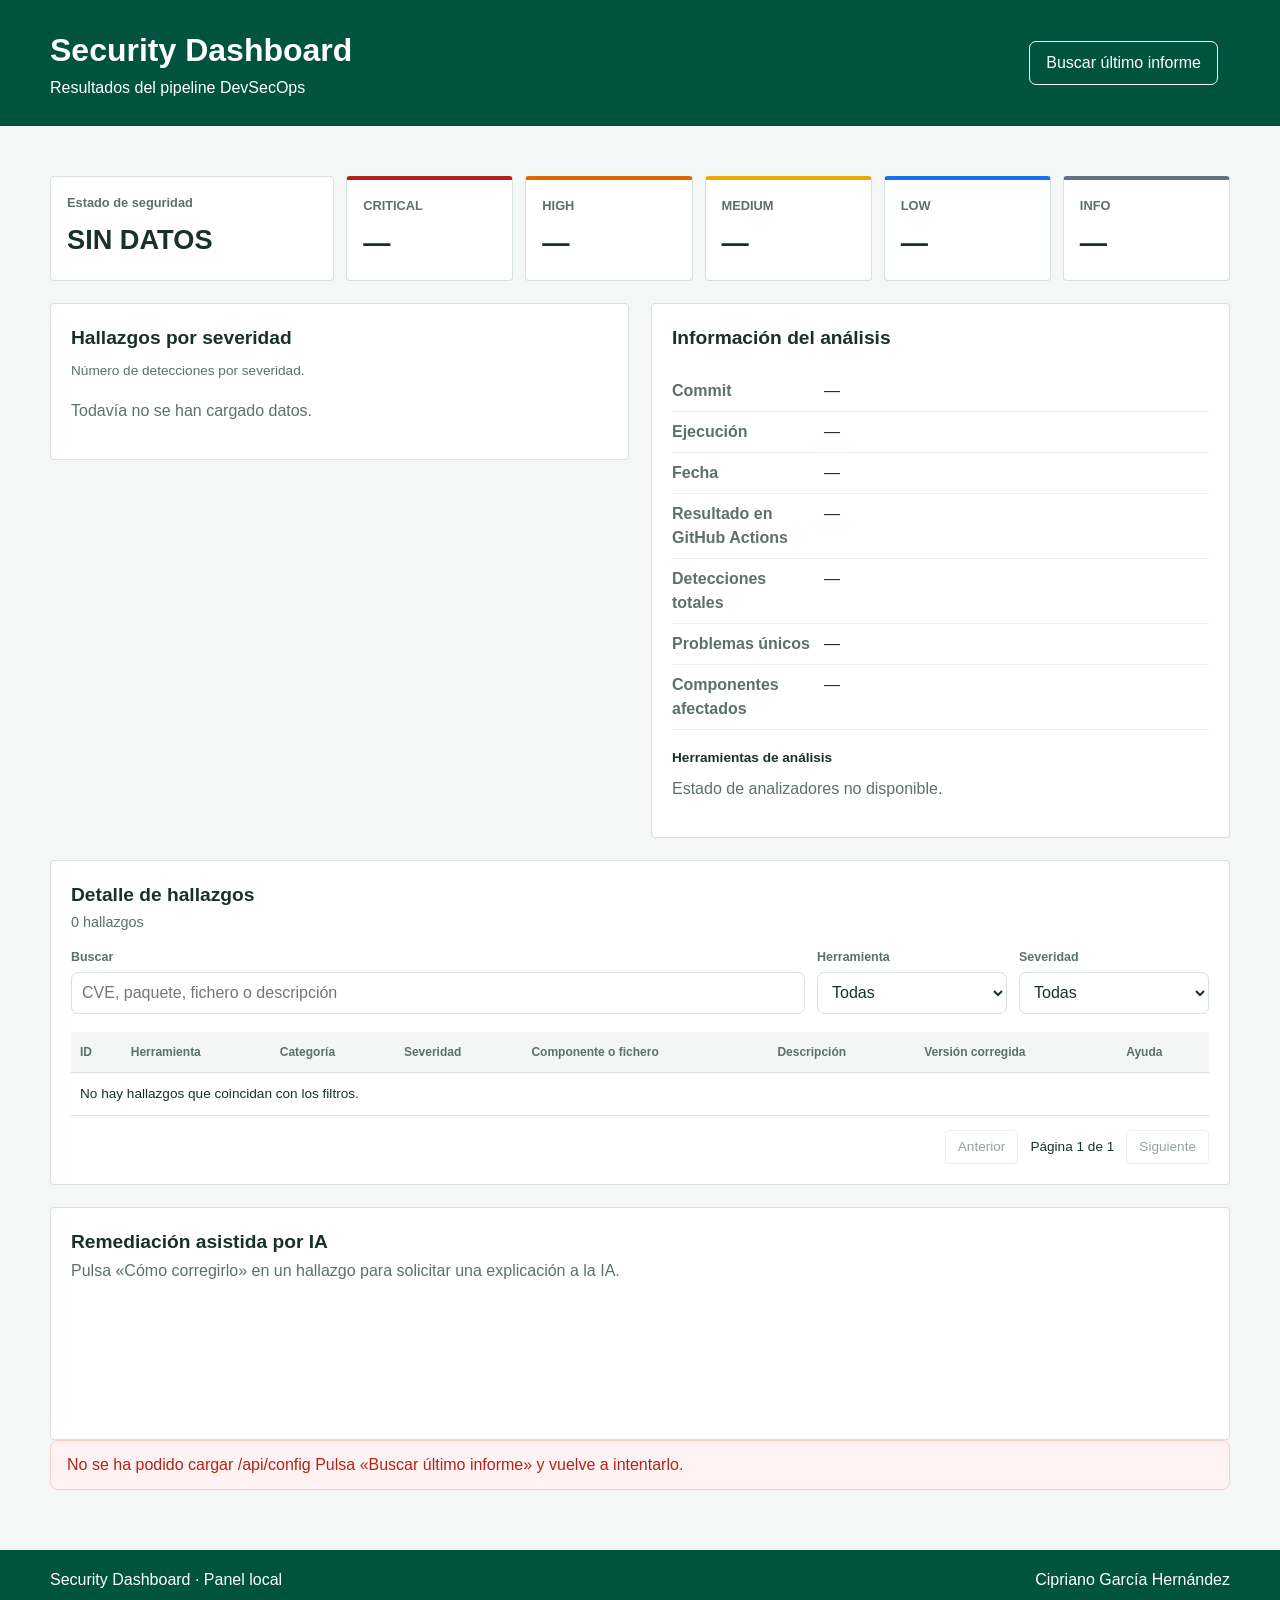
==== commit ec5c0e39: "validar el tamaño del ZIP antes de subirlo y limitar la espera del análisis" ====
--- a/dashboard/index.html
+++ b/dashboard/index.html
@@ -54,6 +54,7 @@
     <section class="two-columns">
       <article class="panel">
         <h2>Hallazgos por severidad</h2>
+        <p class="chart-description">Número de detecciones por severidad.</p>
         <div id="severity-chart" class="severity-chart">
           <p class="empty-message">Todavía no se han cargado datos.</p>
         </div>
@@ -65,13 +66,13 @@
           <div><dt>Commit</dt><dd id="analysis-commit">—</dd></div>
           <div><dt>Ejecución</dt><dd id="analysis-run">—</dd></div>
           <div><dt>Fecha</dt><dd id="analysis-date">—</dd></div>
-          <div><dt>Resultado</dt><dd id="analysis-conclusion">—</dd></div>
-          <div><dt>Instancias detectadas</dt><dd id="analysis-total">—</dd></div>
+          <div><dt>Resultado en GitHub Actions</dt><dd id="analysis-conclusion">—</dd></div>
+          <div><dt>Detecciones totales</dt><dd id="analysis-total">—</dd></div>
           <div><dt>Problemas únicos</dt><dd id="analysis-unique">—</dd></div>
           <div><dt>Componentes afectados</dt><dd id="analysis-components">—</dd></div>
         </dl>
         <div class="analyzer-overview">
-          <h3>Tecnolog&iacute;as del an&aacute;lisis</h3>
+          <h3>Herramientas de an&aacute;lisis</h3>
           <div id="analyzer-status-list" class="analyzer-status-list">
             <p class="empty-message">Estado no disponible.</p>
           </div>
@@ -111,6 +112,7 @@
             <option value="MEDIUM">MEDIUM</option>
             <option value="LOW">LOW</option>
             <option value="INFO">INFO</option>
+            <option value="UNKNOWN">UNKNOWN</option>
           </select>
         </label>
       </div>
@@ -150,7 +152,7 @@
       </div>
       <div id="remediation-content" class="remediation-content" aria-live="polite">
         <p id="remediation-empty" class="remediation-empty">
-          Selecciona un hallazgo en la tabla para consultar c&oacute;mo corregirlo.
+          Pulsa «Cómo corregirlo» en un hallazgo para solicitar una explicación a la IA.
         </p>
         <article id="remediation-result" class="remediation-result hidden">
           <div class="remediation-finding">
@@ -173,7 +175,7 @@
               <p id="remediation-recommendation">-</p>
               <p id="remediation-patch-file" class="patch-file">-</p>
               <p id="remediation-patch-reason" class="hidden">-</p>
-              <div id="remediation-editor" class="editor-window hidden" aria-label="Fichero abierto en modo simulacion">
+              <div id="remediation-editor" class="editor-window hidden" aria-label="Vista del cambio propuesto, de solo lectura">
                 <div class="editor-window-bar">
                   <div class="window-controls" aria-hidden="true">
                     <span class="window-control close"></span>
@@ -189,29 +191,29 @@
                 </div>
                 <div class="editor-toolbar">
                   <span class="editor-breadcrumb">
-                    project <b>/</b> <strong id="remediation-editor-file">Dockerfile</strong>
-                    <em id="remediation-editor-location">Linea pendiente</em>
+                    proyecto <b>/</b> <strong id="remediation-editor-file">Dockerfile</strong>
+                    <em id="remediation-editor-location">Ubicación del cambio</em>
                   </span>
                   <span class="editor-toolbar-status">
                     <span class="editor-status-dot"></span>
                     <span id="remediation-editor-status">cambio sugerido</span>
                   </span>
                 </div>
-                <div id="remediation-editor-code" class="editor-code" role="region" aria-label="Contenido del Dockerfile"></div>
+                <div id="remediation-editor-code" class="editor-code" role="region" aria-label="Contenido del cambio propuesto"></div>
                 <div class="editor-change-summary" aria-label="Resumen del cambio propuesto">
                   <div class="editor-change-card removed">
                     <strong>
                       <span><span aria-hidden="true">−</span> Se elimina</span>
                       <small id="remediation-editor-removed-line">—</small>
                     </strong>
-                    <code id="remediation-editor-removed">Ninguna linea</code>
+                    <code id="remediation-editor-removed">Ninguna línea</code>
                   </div>
                   <div class="editor-change-card added">
                     <strong>
-                      <span><span aria-hidden="true">+</span> Se anade</span>
+                      <span><span aria-hidden="true">+</span> Se añade</span>
                       <small id="remediation-editor-added-line">—</small>
                     </strong>
-                    <code id="remediation-editor-added">Ninguna linea</code>
+                    <code id="remediation-editor-added">Ninguna línea</code>
                   </div>
                 </div>
                 <div class="editor-legend">
@@ -259,7 +261,7 @@
 
   <footer>
     <div class="container">
-      <span>Security Dashboard · Entorno de desarrollo</span>
+      <span>Security Dashboard · Panel local</span>
       <span>Cipriano García Hernández</span>
     </div>
   </footer>
--- a/dashboard/styles.css
+++ b/dashboard/styles.css
@@ -8,7 +8,7 @@
   --muted: #5d706b;
   --critical: #b42318;
   --high: #dc6803;
-  --medium: #ca8504;
+  --medium: #eaaa08;
   --low: #1570ef;
   --info: #667085;
   --approved: #067647;
@@ -129,13 +129,20 @@
 
 .two-columns {
   display: grid;
-  grid-template-columns: 1fr 1fr;
+  grid-template-columns: minmax(0, 1fr) minmax(0, 1fr);
+  align-items: start;
   gap: 22px;
   margin-bottom: 22px;
 }
 
 .panel {
   padding: 20px;
+}
+
+.chart-description {
+  margin: -10px 0 18px;
+  color: var(--muted);
+  font-size: 0.85rem;
 }
 
 .severity-chart {
@@ -165,11 +172,11 @@
 
 .chart-bar {
   height: 100%;
-  min-width: 2px;
   border-radius: 8px;
 }
 
 .chart-bar.critical { background: var(--critical); }
+.chart-bar.unknown { background: var(--info); }
 .chart-bar.high { background: var(--high); }
 .chart-bar.medium { background: var(--medium); }
 .chart-bar.low { background: var(--low); }
@@ -181,7 +188,7 @@
 
 .analysis-data div {
   display: grid;
-  grid-template-columns: 100px 1fr;
+  grid-template-columns: 140px minmax(0, 1fr);
   gap: 12px;
   padding: 8px 0;
   border-bottom: 1px solid #edf1f0;
@@ -418,8 +425,8 @@
 }
 
 .severity-badge.critical { background: var(--critical); }
-.severity-badge.high { background: var(--high); }
-.severity-badge.medium { background: var(--medium); }
+.severity-badge.high, .severity-badge.unknown { background: var(--high); }
+.severity-badge.medium { background: var(--medium); color: #18312b; }
 .severity-badge.low { background: var(--low); }
 .severity-badge.info { background: var(--info); }
 
